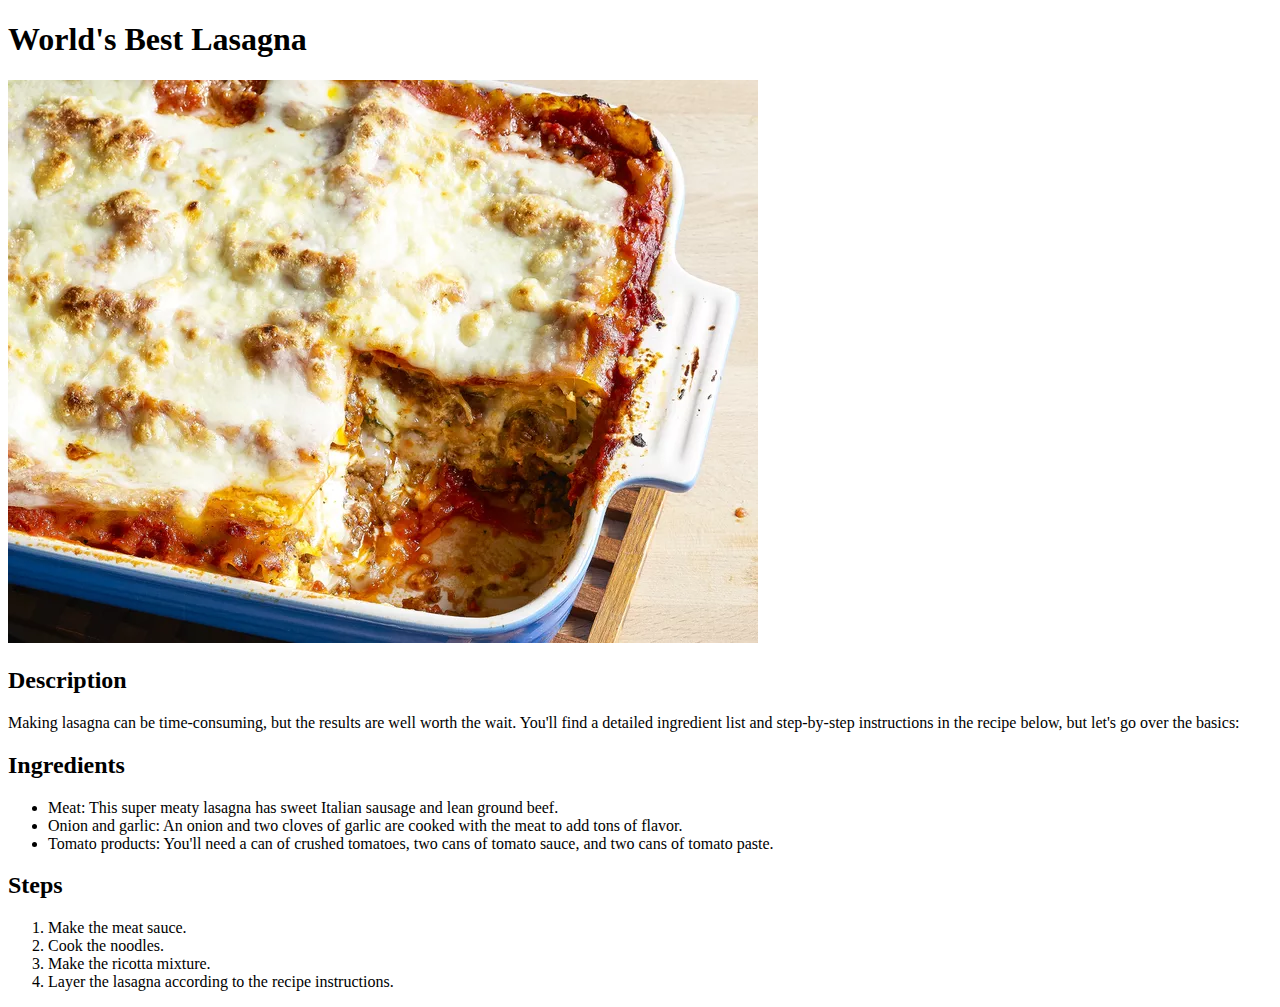
==== recipes/lasagna.html @ fc3a7a32 "Add a Recipe site for Lasagna and banana Pudding" ====
<!DOCTYPE html>
<html>
    <head>
        <meta charset="UTF-8">
        <title>Lasagna Recipe</title>
    </head>

    <body>
        <h1>World's Best Lasagna</h1>
        <img src="./23600-worlds-best-lasagna-armag-4x3-1-b24f9ad518d74090bf197828492c64a6.webp" alt="Lasagna Picture">
        <h2>Description</h2>
        <p>Making lasagna can be time-consuming, but the results are well worth the wait. You'll find a detailed ingredient list and step-by-step instructions in the recipe below, but let's go over the basics: </p>
        <h2>Ingredients</h2>
        <ul>
            <li>Meat: This super meaty lasagna has sweet Italian sausage and lean ground beef.</li>
            <li>Onion and garlic: An onion and two cloves of garlic are cooked with the meat to add tons of flavor.</li>
            <li>Tomato products: You'll need a can of crushed tomatoes, two cans of tomato sauce, and two cans of tomato paste.</li>
        </ul>
        <h2>Steps</h2>
        <ol>
            <li>Make the meat sauce.</li>
            <li>Cook the noodles.</li>
            <li>Make the ricotta mixture.</li>
            <li>Layer the lasagna according to the recipe instructions.</li>
        </ol>
    </body>
</html>
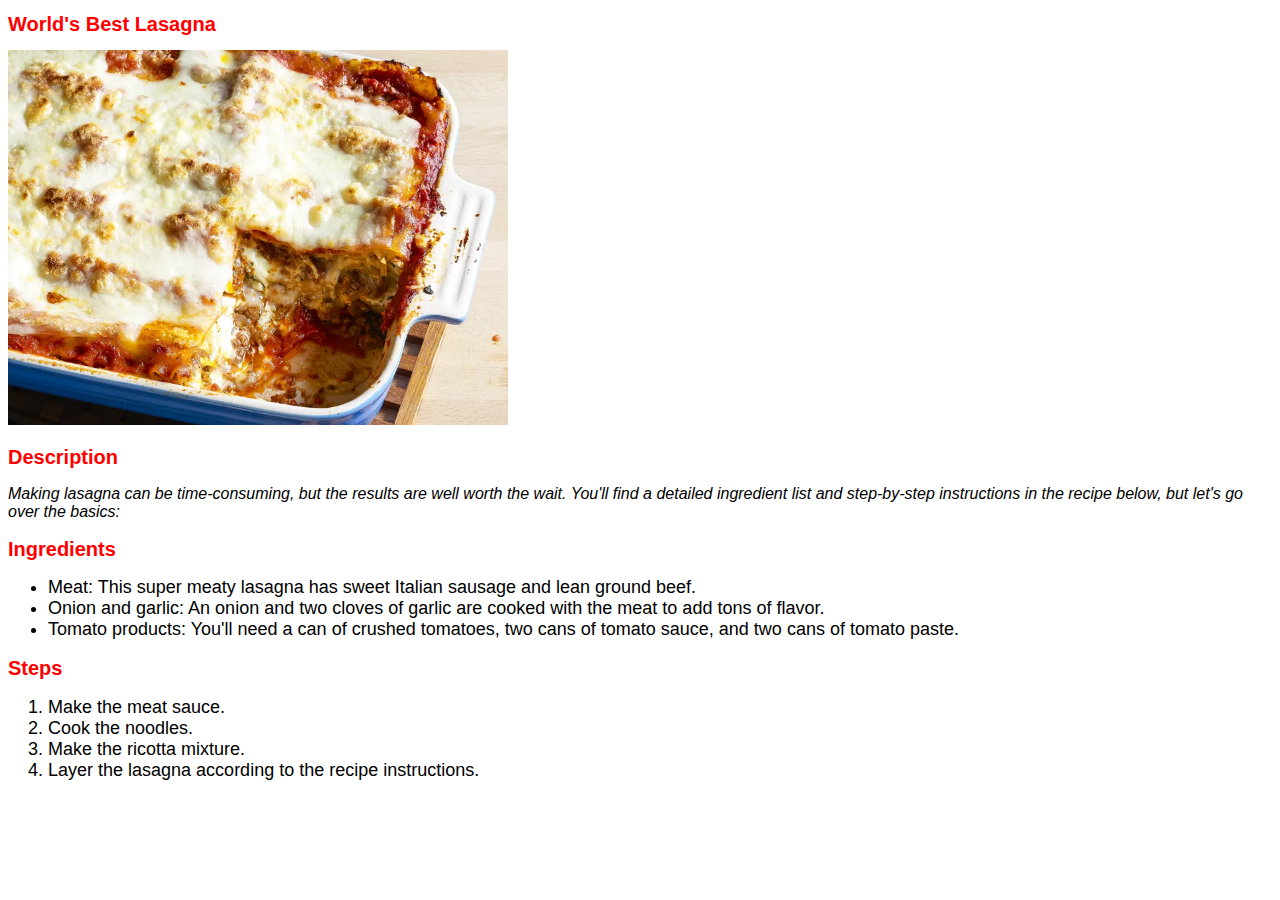
==== commit 1c337d00: "Added a Style Sheet" ====
--- a/recipes/lasagna.html
+++ b/recipes/lasagna.html
@@ -3,6 +3,7 @@
     <head>
         <meta charset="UTF-8">
         <title>Lasagna Recipe</title>
+        <link rel="stylesheet" href="./style.css">
     </head>
 
     <body>
--- a/recipes/style.css
+++ b/recipes/style.css
@@ -0,0 +1,17 @@
+body{
+    font-family: Verdana, Geneva, Tahoma, sans-serif;
+}
+h1, h2{
+    font-size: 20px;
+    color: red;
+}
+p{
+    font-style: italic;
+}
+li{
+    font-size: 18px;
+}
+img{
+    height: auto;
+    width: 500px;
+}